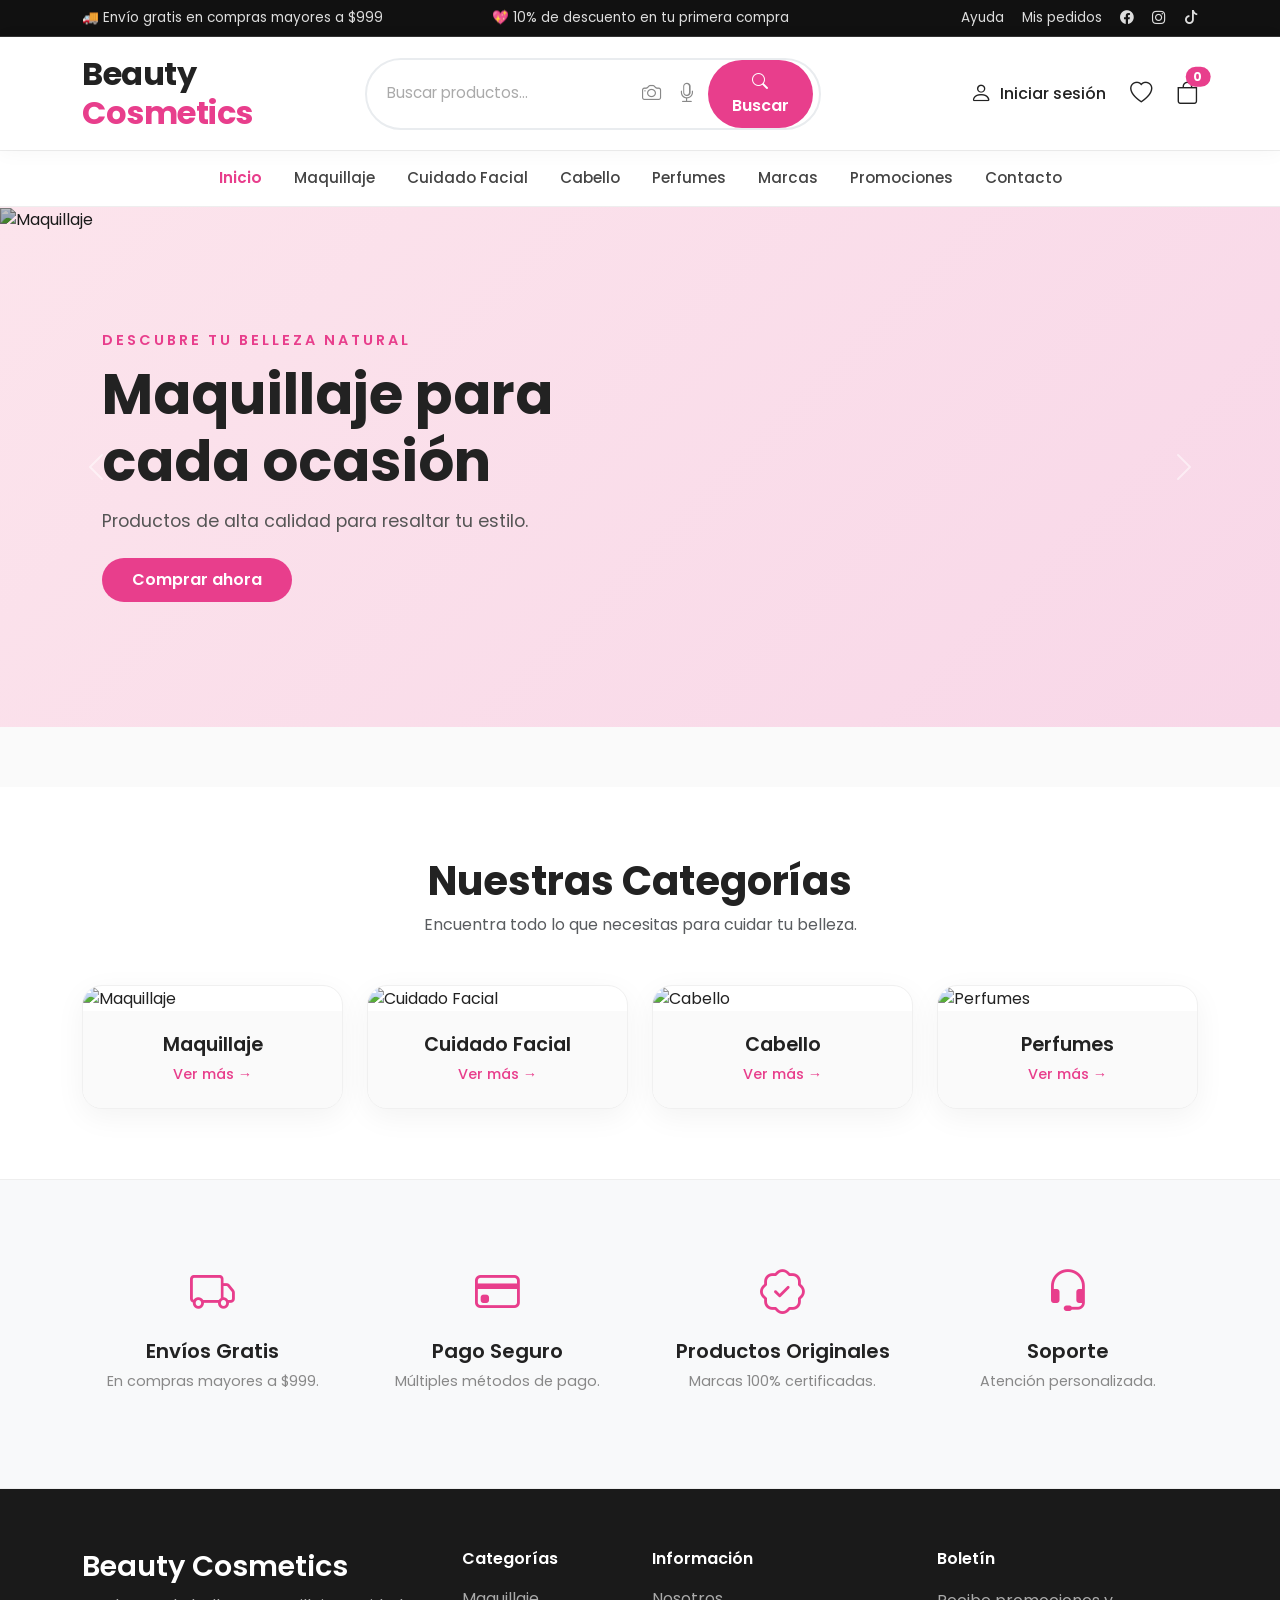
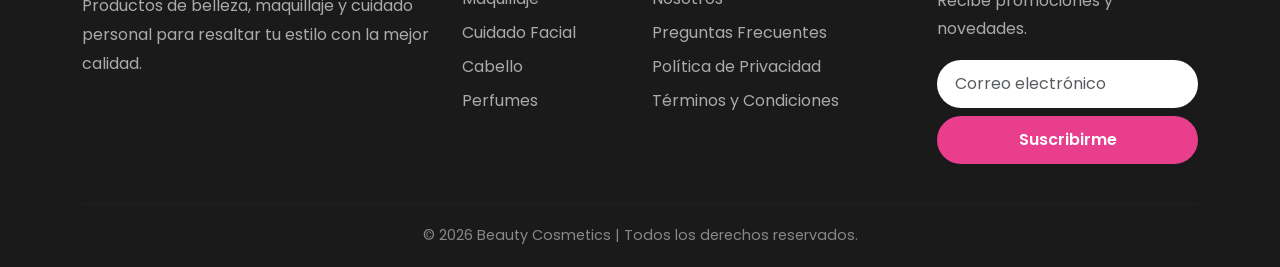
==== index.html @ 86595037 "Estructura inicial del proyecto de óptica" ====
<!DOCTYPE html>
<html lang="es">
<head>
    <meta charset="UTF-8" />
    <meta name="viewport" content="width=device-width, initial-scale=1.0" />
    <title>Beauty Cosmetics</title>

    <link href="https://cdn.jsdelivr.net/npm/bootstrap@5.3.5/dist/css/bootstrap.min.css" rel="stylesheet" />
    <link rel="stylesheet" href="https://cdn.jsdelivr.net/npm/bootstrap-icons@1.11.3/font/bootstrap-icons.min.css" />
    <link rel="preconnect" href="https://fonts.googleapis.com" />
    <link rel="preconnect" href="https://fonts.gstatic.com" crossorigin />
    <link href="https://fonts.googleapis.com/css2?family=Poppins:wght@300;400;500;600;700&display=swap" rel="stylesheet" />

    <script src="https://cdn.jsdelivr.net/npm/fuse.js@7.0.0"></script>

    <style>
        /* ==========================================
           ESTILOS ELEGANTES Y PROFESIONALES
           ========================================== */
        * { margin:0; padding:0; box-sizing:border-box; }
        body { font-family:'Poppins',sans-serif; background:#fafafa; color:#222; }
        a { text-decoration:none; }
        .text-pink { color:#e83e8c; }
        .bg-pink { background-color:#e83e8c !important; }
        .btn-pink { background-color:#e83e8c; color:#fff; border:none; border-radius:50px; padding:10px 30px; font-weight:600; transition:0.3s; }
        .btn-pink:hover { background-color:#c05c80; color:#fff; transform:translateY(-2px); box-shadow:0 8px 20px rgba(232,62,140,0.3); }
        .btn-outline-pink { color:#e83e8c; border:2px solid #e83e8c; background:transparent; border-radius:50px; padding:10px 30px; font-weight:600; transition:0.3s; }
        .btn-outline-pink:hover { background:#e83e8c; color:#fff; }

        .top-bar { background:#111; color:#ddd; font-size:0.85rem; padding:8px 0; border-bottom:1px solid #333; }
        .top-bar a { color:#ddd; transition:0.3s; }
        .top-bar a:hover { color:#e83e8c; }
        .top-links { display:flex; justify-content:flex-end; gap:18px; align-items:center; }

        header { background:#fff; padding:18px 0; box-shadow:0 2px 20px rgba(0,0,0,0.04); position:sticky; top:0; z-index:1030; }
        .logo { font-size:2rem; font-weight:700; letter-spacing:-0.5px; line-height:1.2; }
        .logo span { color:#e83e8c; }

        .search-box { display:flex; align-items:center; background:#fff; border:2px solid #e9ecef; border-radius:60px; padding:0 6px 0 20px; transition:border-color 0.3s, box-shadow 0.3s; position:relative; }
        .search-box:focus-within { border-color:#e83e8c; box-shadow:0 0 0 4px rgba(232,62,140,0.12); }
        .search-box input[type="text"] { border:none; background:transparent; outline:none; width:100%; padding:12px 10px 12px 0; font-size:0.95rem; color:#222; }
        .search-box input::placeholder { color:#aaa; }
        .search-box .btn-icon { background:transparent; border:none; color:#888; font-size:1.2rem; padding:0 8px; transition:0.3s; cursor:pointer; display:flex; align-items:center; justify-content:center; height:44px; width:44px; border-radius:50%; }
        .search-box .btn-icon:hover { color:#e83e8c; background:rgba(232,62,140,0.06); }
        .search-box .btn-icon:disabled { opacity:0.6; cursor:not-allowed; }
        .search-box .btn-search-submit { background:#e83e8c; color:#fff; border:none; border-radius:60px; padding:10px 24px; font-weight:600; transition:0.3s; margin-left:4px; }
        .search-box .btn-search-submit:hover { background:#c05c80; transform:scale(1.02); }

        #suggestions { position:absolute; top:calc(100% + 6px); left:0; right:0; background:#fff; border-radius:16px; box-shadow:0 12px 40px rgba(0,0,0,0.12); border:1px solid #f0f0f0; overflow:hidden; z-index:1099; display:none; max-height:380px; overflow-y:auto; }
        #suggestions .suggestion-item { padding:12px 20px; cursor:pointer; border-bottom:1px solid #f5f5f5; transition:0.2s; display:flex; justify-content:space-between; align-items:center; }
        #suggestions .suggestion-item:hover { background:#f8f9fa; }
        #suggestions .suggestion-item:last-child { border-bottom:none; }
        #suggestions .suggestion-name { font-weight:500; color:#222; }
        #suggestions .suggestion-category { font-size:0.75rem; color:#888; }
        #suggestions .suggestion-price { font-weight:600; color:#e83e8c; }
        #suggestions .no-results { padding:20px; text-align:center; color:#888; }

        .header-icons a { color:#222; transition:0.3s; font-weight:500; }
        .header-icons a:hover { color:#e83e8c; }
        .header-icons i { font-size:1.4rem; }

        .navbar { background:#fff; border-top:1px solid #eee; border-bottom:1px solid #eee; padding:0; }
        .navbar .nav-link { color:#444; font-weight:500; padding:16px 12px; transition:0.3s; font-size:0.95rem; }
        .navbar .nav-link:hover, .navbar .nav-link.active { color:#e83e8c; }
        .navbar .nav-link.active { font-weight:600; }

        .hero { margin-bottom:60px; }
        .carousel-item { height:520px; background:linear-gradient(135deg, #fce4ec 0%, #f8d7e8 100%); position:relative; }
        .carousel-item img { height:100%; width:100%; object-fit:cover; filter:brightness(0.75); }
        .carousel-caption { top:50%; transform:translateY(-50%); bottom:auto; text-align:left; left:8%; right:auto; max-width:600px; z-index:2; }
        .carousel-caption h5 { color:#e83e8c; letter-spacing:3px; text-transform:uppercase; font-size:0.9rem; font-weight:600; }
        .carousel-caption h1 { font-size:3.5rem; font-weight:700; color:#222; margin:12px 0; }
        .carousel-caption p { color:#555; font-size:1.1rem; margin-bottom:24px; }

        .categories { padding:70px 0; background:#fff; }
        .category-card { background:#fff; border-radius:20px; overflow:hidden; box-shadow:0 8px 30px rgba(0,0,0,0.05); transition:0.35s; cursor:pointer; border:1px solid #f0f0f0; }
        .category-card:hover { transform:translateY(-8px); box-shadow:0 16px 45px rgba(0,0,0,0.10); }
        .category-card img { height:200px; width:100%; object-fit:cover; transition:0.4s; }
        .category-card:hover img { transform:scale(1.04); }
        .category-info { padding:22px 16px; text-align:center; background:#fafafa; }
        .category-info h4 { font-size:1.2rem; font-weight:600; margin-bottom:6px; }
        .category-info a { color:#e83e8c; font-weight:500; font-size:0.9rem; }
        .category-info a:hover { color:#c05c80; }

        .benefits { padding:60px 0; background:#f8f9fa; border-top:1px solid #eee; border-bottom:1px solid #eee; }
        .benefit { padding:20px; transition:0.3s; border-radius:16px; }
        .benefit:hover { background:#fff; box-shadow:0 8px 25px rgba(0,0,0,0.05); }
        .benefit i { font-size:2.8rem; color:#e83e8c; }
        .benefit h5 { font-weight:600; margin-top:12px; }
        .benefit p { color:#888; font-size:0.9rem; }

        footer { background:#1a1a1a; color:#ccc; padding:60px 0 20px; }
        footer h3, footer h5 { color:#fff; font-weight:600; }
        footer h5 { font-size:1rem; margin-bottom:18px; }
        footer p { color:#aaa; line-height:1.8; }
        footer ul { list-style:none; padding:0; }
        footer ul li { margin-bottom:10px; }
        footer ul li a { color:#aaa; transition:0.3s; }
        footer ul li a:hover { color:#e83e8c; padding-left:6px; }
        footer input { border-radius:50px !important; padding:12px 18px !important; border:none !important; }
        footer .btn-pink { padding:12px; }
        footer hr { border-color:#333; margin:40px 0 20px; }

        .toast-container { z-index:9999; }

        .modal-product-img { width:100%; border-radius:16px; object-fit:cover; max-height:400px; }
        .modal-stars { color:#f5b342; font-size:1.2rem; }
        .modal-price { font-size:2rem; font-weight:700; color:#e83e8c; }
        .reseña-item { border-bottom:1px solid #f0f0f0; padding:12px 0; }
        .reseña-item:last-child { border-bottom:none; }
        .form-reseña textarea { border-radius:16px; resize:vertical; }
        .form-reseña .rating-input { display:flex; gap:5px; font-size:1.8rem; cursor:pointer; }
        .form-reseña .rating-input i { transition:0.2s; }
        .form-reseña .rating-input i:hover { transform:scale(1.2); }

        @media (max-width:991px) { .top-bar { display:none; } .carousel-item { height:380px; } .carousel-caption h1 { font-size:2.5rem; } }
        @media (max-width:576px) { .carousel-item { height:280px; } .carousel-caption h1 { font-size:1.8rem; } .carousel-caption p { display:none; } .header-icons span { display:none; } .logo { font-size:1.6rem; } }

        .hidden-animation { opacity:0; transform:translateY(40px); transition:0.8s ease; }
        .show-animation { opacity:1; transform:translateY(0); }
        ::-webkit-scrollbar { width:8px; }
        ::-webkit-scrollbar-track { background:#f1f1f1; }
        ::-webkit-scrollbar-thumb { background:#e83e8c; border-radius:20px; }
        ::-webkit-scrollbar-thumb:hover { background:#c05c80; }
    </style>
</head>
<body>

    <!-- ========================== TOP BAR ========================== -->
    <section class="top-bar">
        <div class="container">
            <div class="row align-items-center">
                <div class="col-lg-4 text-center text-lg-start">🚚 Envío gratis en compras mayores a $999</div>
                <div class="col-lg-4 text-center">💖 10% de descuento en tu primera compra</div>
                <div class="col-lg-4">
                    <div class="top-links">
                        <a href="#">Ayuda</a>
                        <a href="#">Mis pedidos</a>
                        <a href="#"><i class="bi bi-facebook"></i></a>
                        <a href="#"><i class="bi bi-instagram"></i></a>
                        <a href="#"><i class="bi bi-tiktok"></i></a>
                    </div>
                </div>
            </div>
        </div>
    </section>

    <!-- ========================== HEADER ========================== -->
    <header>
        <div class="container">
            <div class="row align-items-center g-3">
                <div class="col-lg-3">
                    <div class="logo">Beauty <span>Cosmetics</span></div>
                </div>
                <div class="col-lg-5">
                    <form id="searchForm">
                        <div class="search-box">
                            <input type="text" id="busqueda" placeholder="Buscar productos..." autocomplete="off" />
                            <button type="button" id="btnBuscarImagen" class="btn-icon" title="Tomar foto o subir imagen para buscar producto"><i class="bi bi-camera"></i></button>
                            <input type="file" id="inputImagen" accept="image/*" capture="environment" style="display:none;" />
                            <button type="button" id="btnDictarBusqueda" class="btn-icon" title="Buscar por voz"><i class="bi bi-mic"></i></button>
                            <button type="submit" class="btn-search-submit"><i class="bi bi-search"></i> Buscar</button>
                            <div id="suggestions"></div>
                        </div>
                    </form>
                </div>
                <div class="col-lg-4 text-lg-end">
                    <div class="header-icons d-flex justify-content-lg-end gap-4 align-items-center">
                        <a href="login.html" class="d-flex align-items-center gap-2"><i class="bi bi-person"></i><span>Iniciar sesión</span></a>
                        <a href="#"><i class="bi bi-heart"></i></a>
                        <a href="carrito.html" class="position-relative">
                            <i class="bi bi-bag"></i>
                            <span class="position-absolute top-0 start-100 translate-middle badge rounded-pill bg-pink" id="carritoCount">0</span>
                        </a>
                    </div>
                </div>
            </div>
        </div>
    </header>

    <!-- ========================== NAVBAR FUNCIONAL ========================== -->
    <nav class="navbar navbar-expand-lg">
        <div class="container">
            <button class="navbar-toggler" type="button" data-bs-toggle="collapse" data-bs-target="#menu">
                <i class="bi bi-list" style="font-size:1.8rem;"></i>
            </button>
            <div class="collapse navbar-collapse" id="menu">
                <ul class="navbar-nav mx-auto gap-3">
                    <li class="nav-item"><a class="nav-link active" href="index.html">Inicio</a></li>
                    <li class="nav-item"><a class="nav-link" href="catalogo.html?categoria=Maquillaje">Maquillaje</a></li>
                    <li class="nav-item"><a class="nav-link" href="catalogo.html?categoria=Cuidado Facial">Cuidado Facial</a></li>
                    <li class="nav-item"><a class="nav-link" href="catalogo.html?categoria=Cabello">Cabello</a></li>
                    <li class="nav-item"><a class="nav-link" href="catalogo.html?categoria=Perfumes">Perfumes</a></li>
                    <li class="nav-item"><a class="nav-link" href="#">Marcas</a></li>
                    <li class="nav-item"><a class="nav-link text-pink" href="#">Promociones</a></li>
                    <li class="nav-item"><a class="nav-link" href="#">Contacto</a></li>
                </ul>
            </div>
        </div>
    </nav>

    <!-- ========================== CARRUSEL ========================== -->
    <section class="hero">
        <div id="carouselBeauty" class="carousel slide carousel-fade" data-bs-ride="carousel">
            <div class="carousel-inner">
                <div class="carousel-item active">
                    <img src="https://images.unsplash.com/photo-1512496015851-a90fb38ba796?auto=format&fit=crop&w=1600&q=80" alt="Maquillaje" />
                    <div class="carousel-caption">
                        <h5>Descubre tu belleza natural</h5>
                        <h1>Maquillaje para cada ocasión</h1>
                        <p>Productos de alta calidad para resaltar tu estilo.</p>
                        <a href="catalogo.html?categoria=Maquillaje" class="btn btn-pink">Comprar ahora</a>
                    </div>
                </div>
                <div class="carousel-item">
                    <img src="https://images.unsplash.com/photo-1556228720-195a672e8a03?auto=format&fit=crop&w=1600&q=80" alt="Cuidado facial" />
                    <div class="carousel-caption">
                        <h5>Nueva colección</h5>
                        <h1>Cuidado de la piel avanzado</h1>
                        <p>Mantén tu piel saludable con nuestra línea premium.</p>
                        <a href="catalogo.html?categoria=Cuidado Facial" class="btn btn-pink">Ver productos</a>
                    </div>
                </div>
                <div class="carousel-item">
                    <img src="https://images.unsplash.com/photo-1594035910387-fea47794261f?auto=format&fit=crop&w=1600&q=80" alt="Perfumes" />
                    <div class="carousel-caption">
                        <h5>Fragancias exclusivas</h5>
                        <h1>Perfumes originales</h1>
                        <p>Encuentra el aroma perfecto para cualquier momento.</p>
                        <a href="catalogo.html?categoria=Perfumes" class="btn btn-pink">Explorar</a>
                    </div>
                </div>
            </div>
            <button class="carousel-control-prev" type="button" data-bs-target="#carouselBeauty" data-bs-slide="prev">
                <span class="carousel-control-prev-icon"></span>
            </button>
            <button class="carousel-control-next" type="button" data-bs-target="#carouselBeauty" data-bs-slide="next">
                <span class="carousel-control-next-icon"></span>
            </button>
        </div>
    </section>

    <!-- ========================== CATEGORÍAS ========================== -->
    <section class="categories">
        <div class="container">
            <div class="section-title text-center mb-5">
                <h2 class="fw-bold" style="font-size:2.5rem;">Nuestras Categorías</h2>
                <p class="text-muted">Encuentra todo lo que necesitas para cuidar tu belleza.</p>
            </div>
            <div class="row g-4">
                <div class="col-lg-3 col-md-6">
                    <div class="category-card">
                        <img src="https://images.unsplash.com/photo-1522337360788-8b13dee7a37e?auto=format&fit=crop&w=600&q=80" alt="Maquillaje" />
                        <div class="category-info">
                            <h4>Maquillaje</h4>
                            <a href="catalogo.html?categoria=Maquillaje">Ver más →</a>
                        </div>
                    </div>
                </div>
                <div class="col-lg-3 col-md-6">
                    <div class="category-card">
                        <img src="https://images.unsplash.com/photo-1570172619644-dfd03ed5d881?auto=format&fit=crop&w=600&q=80" alt="Cuidado Facial" />
                        <div class="category-info">
                            <h4>Cuidado Facial</h4>
                            <a href="catalogo.html?categoria=Cuidado Facial">Ver más →</a>
                        </div>
                    </div>
                </div>
                <div class="col-lg-3 col-md-6">
                    <div class="category-card">
                        <img src="https://images.unsplash.com/photo-1527799820374-dcf8d9d4a388?auto=format&fit=crop&w=600&q=80" alt="Cabello" />
                        <div class="category-info">
                            <h4>Cabello</h4>
                            <a href="catalogo.html?categoria=Cabello">Ver más →</a>
                        </div>
                    </div>
                </div>
                <div class="col-lg-3 col-md-6">
                    <div class="category-card">
                        <img src="https://images.unsplash.com/photo-1547887537-6158d64c35b3?auto=format&fit=crop&w=600&q=80" alt="Perfumes" />
                        <div class="category-info">
                            <h4>Perfumes</h4>
                            <a href="catalogo.html?categoria=Perfumes">Ver más →</a>
                        </div>
                    </div>
                </div>
            </div>
        </div>
    </section>

    <!-- ========================== BENEFICIOS ========================== -->
    <section class="benefits">
        <div class="container">
            <div class="row text-center g-4">
                <div class="col-lg-3 col-md-6">
                    <div class="benefit"><i class="bi bi-truck"></i><h5>Envíos Gratis</h5><p>En compras mayores a $999.</p></div>
                </div>
                <div class="col-lg-3 col-md-6">
                    <div class="benefit"><i class="bi bi-credit-card"></i><h5>Pago Seguro</h5><p>Múltiples métodos de pago.</p></div>
                </div>
                <div class="col-lg-3 col-md-6">
                    <div class="benefit"><i class="bi bi-patch-check"></i><h5>Productos Originales</h5><p>Marcas 100% certificadas.</p></div>
                </div>
                <div class="col-lg-3 col-md-6">
                    <div class="benefit"><i class="bi bi-headset"></i><h5>Soporte</h5><p>Atención personalizada.</p></div>
                </div>
            </div>
        </div>
    </section>

    <!-- ========================== FOOTER ========================== -->
    <footer>
        <div class="container">
            <div class="row g-4">
                <div class="col-lg-4">
                    <h3 style="font-size:1.8rem;">Beauty Cosmetics</h3>
                    <p>Productos de belleza, maquillaje y cuidado personal para resaltar tu estilo con la mejor calidad.</p>
                </div>
                <div class="col-lg-2">
                    <h5>Categorías</h5>
                    <ul>
                        <li><a href="catalogo.html?categoria=Maquillaje">Maquillaje</a></li>
                        <li><a href="catalogo.html?categoria=Cuidado Facial">Cuidado Facial</a></li>
                        <li><a href="catalogo.html?categoria=Cabello">Cabello</a></li>
                        <li><a href="catalogo.html?categoria=Perfumes">Perfumes</a></li>
                    </ul>
                </div>
                <div class="col-lg-3">
                    <h5>Información</h5>
                    <ul>
                        <li><a href="#">Nosotros</a></li>
                        <li><a href="#">Preguntas Frecuentes</a></li>
                        <li><a href="#">Política de Privacidad</a></li>
                        <li><a href="#">Términos y Condiciones</a></li>
                    </ul>
                </div>
                <div class="col-lg-3">
                    <h5>Boletín</h5>
                    <p>Recibe promociones y novedades.</p>
                    <form>
                        <input type="email" class="form-control" placeholder="Correo electrónico" />
                        <button class="btn btn-pink w-100 mt-2">Suscribirme</button>
                    </form>
                </div>
            </div>
            <hr />
            <div class="text-center" style="color:#888; font-size:0.9rem;">© 2026 Beauty Cosmetics | Todos los derechos reservados.</div>
        </div>
    </footer>

    <!-- MODAL DE PRODUCTO -->
    <div class="modal fade" id="productoModal" tabindex="-1" aria-hidden="true">
        <div class="modal-dialog modal-lg modal-dialog-centered">
            <div class="modal-content" style="border-radius:20px; overflow:hidden;">
                <div class="modal-header border-0">
                    <h5 class="modal-title" id="modalProductoTitulo">Producto</h5>
                    <button type="button" class="btn-close" data-bs-dismiss="modal"></button>
                </div>
                <div class="modal-body">
                    <div class="row g-4">
                        <div class="col-md-5">
                            <img id="modalProductoImagen" src="" alt="" class="modal-product-img" />
                        </div>
                        <div class="col-md-7">
                            <h4 id="modalProductoNombre" class="fw-bold"></h4>
                            <div class="modal-stars mb-2" id="modalProductoEstrellas"></div>
                            <p class="text-muted small mb-1">Categoría: <span id="modalProductoCategoria" class="text-pink"></span></p>
                            <div class="modal-price mb-3" id="modalProductoPrecio"></div>
                            <p id="modalProductoDescripcion" class="mb-4"></p>
                            <div class="d-flex gap-2 flex-wrap">
                                <button class="btn btn-pink" id="btnAgregarCarrito"><i class="bi bi-bag-plus"></i> Agregar al carrito</button>
                                <button class="btn btn-outline-pink" id="btnComprarAhora"><i class="bi bi-lightning"></i> Comprar ahora</button>
                            </div>
                        </div>
                    </div>
                    <hr class="my-4" />
                    <h5 class="fw-bold mb-3">Reseñas</h5>
                    <div id="modalReseñasContainer" class="mb-4"></div>
                    <form id="formReseña" class="form-reseña">
                        <h6 class="fw-semibold">Escribe tu reseña</h6>
                        <div class="mb-2">
                            <input type="text" id="reseñaUsuario" class="form-control" placeholder="Tu nombre (opcional)" style="border-radius:12px;" />
                        </div>
                        <div class="mb-2">
                            <label class="form-label small">Calificación</label>
                            <div class="rating-input" id="ratingInput">
                                <i class="bi bi-star" data-rating="1"></i>
                                <i class="bi bi-star" data-rating="2"></i>
                                <i class="bi bi-star" data-rating="3"></i>
                                <i class="bi bi-star" data-rating="4"></i>
                                <i class="bi bi-star" data-rating="5"></i>
                            </div>
                            <input type="hidden" id="reseñaEstrellas" value="0" />
                        </div>
                        <div class="mb-3">
                            <textarea id="reseñaComentario" class="form-control" rows="3" placeholder="Escribe tu comentario..." required></textarea>
                        </div>
                        <button type="submit" class="btn btn-pink btn-sm">Enviar reseña</button>
                    </form>
                </div>
            </div>
        </div>
    </div>

    <!-- Toast de confirmación -->
    <div class="toast-container position-fixed bottom-0 end-0 p-3">
        <div id="toastCarrito" class="toast align-items-center text-white bg-pink border-0" role="alert" aria-live="assertive" aria-atomic="true">
            <div class="d-flex">
                <div class="toast-body"><i class="bi bi-check-circle-fill me-2"></i> Producto agregado al carrito</div>
                <button type="button" class="btn-close btn-close-white me-2 m-auto" data-bs-dismiss="toast"></button>
            </div>
        </div>
    </div>

    <script src="https://cdn.jsdelivr.net/npm/bootstrap@5.3.5/dist/js/bootstrap.bundle.min.js"></script>
    <script src="js/main.js"></script>
</body>
</html>
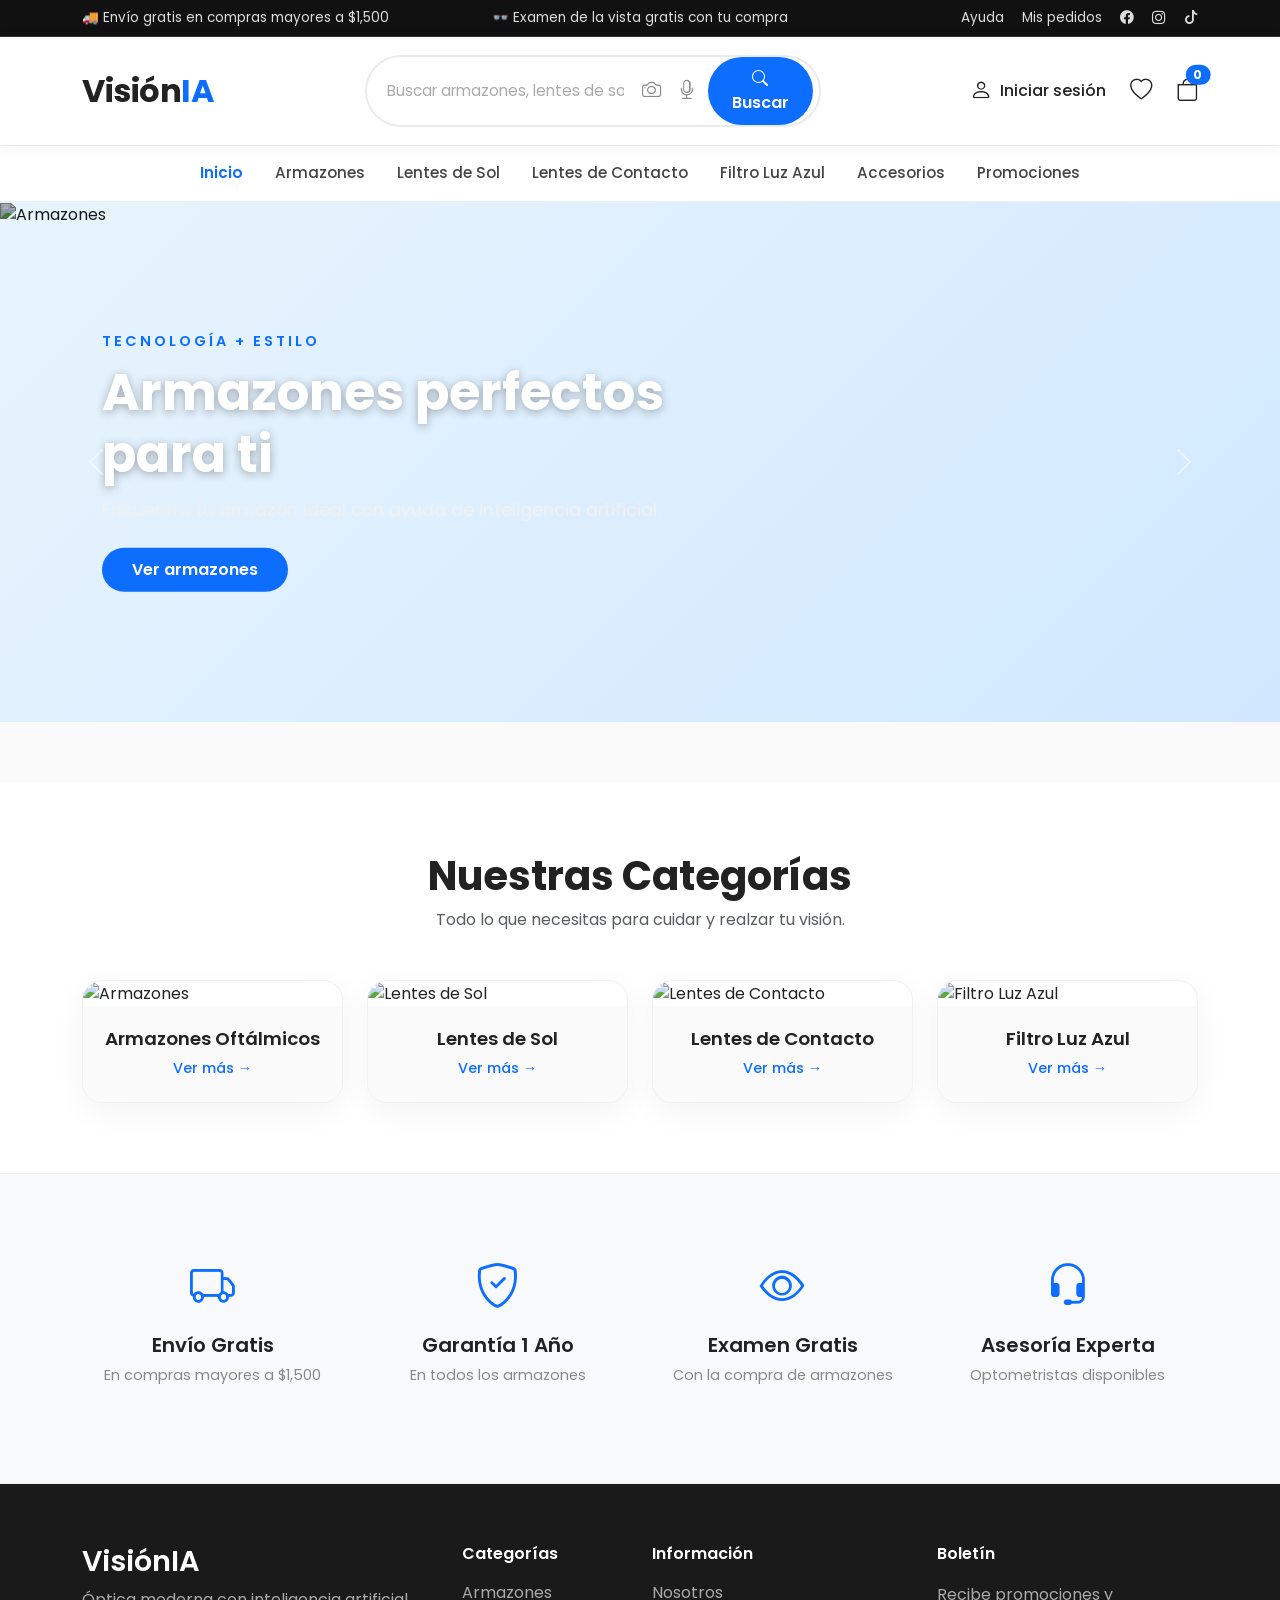
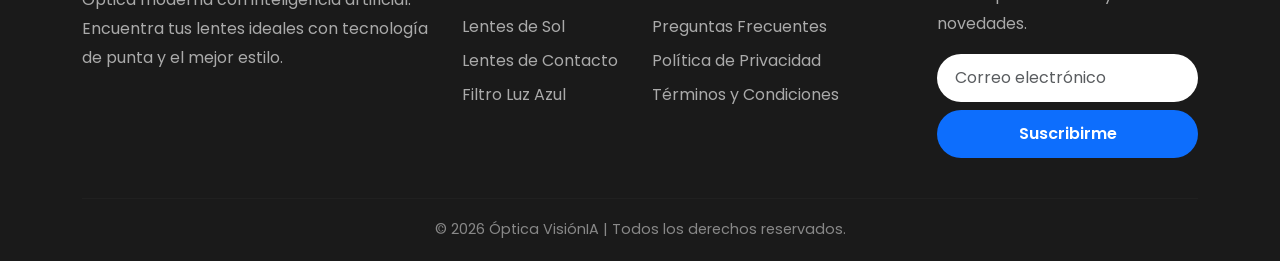
==== commit 06f8452c: "Actualizacion completa a optica con IA y buscador por voz" ====
--- a/index.html
+++ b/index.html
@@ -3,89 +3,84 @@
 <head>
     <meta charset="UTF-8" />
     <meta name="viewport" content="width=device-width, initial-scale=1.0" />
-    <title>Beauty Cosmetics</title>
+    <title>Óptica VisiónIA | Lentes y Armazones con IA</title>
 
     <link href="https://cdn.jsdelivr.net/npm/bootstrap@5.3.5/dist/css/bootstrap.min.css" rel="stylesheet" />
     <link rel="stylesheet" href="https://cdn.jsdelivr.net/npm/bootstrap-icons@1.11.3/font/bootstrap-icons.min.css" />
     <link rel="preconnect" href="https://fonts.googleapis.com" />
     <link rel="preconnect" href="https://fonts.gstatic.com" crossorigin />
     <link href="https://fonts.googleapis.com/css2?family=Poppins:wght@300;400;500;600;700&display=swap" rel="stylesheet" />
-
     <script src="https://cdn.jsdelivr.net/npm/fuse.js@7.0.0"></script>
 
     <style>
-        /* ==========================================
-           ESTILOS ELEGANTES Y PROFESIONALES
-           ========================================== */
         * { margin:0; padding:0; box-sizing:border-box; }
         body { font-family:'Poppins',sans-serif; background:#fafafa; color:#222; }
         a { text-decoration:none; }
-        .text-pink { color:#e83e8c; }
-        .bg-pink { background-color:#e83e8c !important; }
-        .btn-pink { background-color:#e83e8c; color:#fff; border:none; border-radius:50px; padding:10px 30px; font-weight:600; transition:0.3s; }
-        .btn-pink:hover { background-color:#c05c80; color:#fff; transform:translateY(-2px); box-shadow:0 8px 20px rgba(232,62,140,0.3); }
-        .btn-outline-pink { color:#e83e8c; border:2px solid #e83e8c; background:transparent; border-radius:50px; padding:10px 30px; font-weight:600; transition:0.3s; }
-        .btn-outline-pink:hover { background:#e83e8c; color:#fff; }
+        .text-primary-custom { color:#0d6efd; }
+        .bg-primary-custom { background-color:#0d6efd !important; }
+        .btn-primary-custom { background-color:#0d6efd; color:#fff; border:none; border-radius:50px; padding:10px 30px; font-weight:600; transition:0.3s; }
+        .btn-primary-custom:hover { background-color:#0a58ca; color:#fff; transform:translateY(-2px); box-shadow:0 8px 20px rgba(13,110,253,0.3); }
+        .btn-outline-primary-custom { color:#0d6efd; border:2px solid #0d6efd; background:transparent; border-radius:50px; padding:10px 30px; font-weight:600; transition:0.3s; }
+        .btn-outline-primary-custom:hover { background:#0d6efd; color:#fff; }
 
         .top-bar { background:#111; color:#ddd; font-size:0.85rem; padding:8px 0; border-bottom:1px solid #333; }
         .top-bar a { color:#ddd; transition:0.3s; }
-        .top-bar a:hover { color:#e83e8c; }
+        .top-bar a:hover { color:#0d6efd; }
         .top-links { display:flex; justify-content:flex-end; gap:18px; align-items:center; }
 
         header { background:#fff; padding:18px 0; box-shadow:0 2px 20px rgba(0,0,0,0.04); position:sticky; top:0; z-index:1030; }
-        .logo { font-size:2rem; font-weight:700; letter-spacing:-0.5px; line-height:1.2; }
-        .logo span { color:#e83e8c; }
+        .logo { font-size:2rem; font-weight:700; letter-spacing:-0.5px; line-height:1.2; color:#222; }
+        .logo span { color:#0d6efd; }
 
         .search-box { display:flex; align-items:center; background:#fff; border:2px solid #e9ecef; border-radius:60px; padding:0 6px 0 20px; transition:border-color 0.3s, box-shadow 0.3s; position:relative; }
-        .search-box:focus-within { border-color:#e83e8c; box-shadow:0 0 0 4px rgba(232,62,140,0.12); }
+        .search-box:focus-within { border-color:#0d6efd; box-shadow:0 0 0 4px rgba(13,110,253,0.12); }
         .search-box input[type="text"] { border:none; background:transparent; outline:none; width:100%; padding:12px 10px 12px 0; font-size:0.95rem; color:#222; }
         .search-box input::placeholder { color:#aaa; }
         .search-box .btn-icon { background:transparent; border:none; color:#888; font-size:1.2rem; padding:0 8px; transition:0.3s; cursor:pointer; display:flex; align-items:center; justify-content:center; height:44px; width:44px; border-radius:50%; }
-        .search-box .btn-icon:hover { color:#e83e8c; background:rgba(232,62,140,0.06); }
+        .search-box .btn-icon:hover { color:#0d6efd; background:rgba(13,110,253,0.06); }
         .search-box .btn-icon:disabled { opacity:0.6; cursor:not-allowed; }
-        .search-box .btn-search-submit { background:#e83e8c; color:#fff; border:none; border-radius:60px; padding:10px 24px; font-weight:600; transition:0.3s; margin-left:4px; }
-        .search-box .btn-search-submit:hover { background:#c05c80; transform:scale(1.02); }
+        .search-box .btn-search-submit { background:#0d6efd; color:#fff; border:none; border-radius:60px; padding:10px 24px; font-weight:600; transition:0.3s; margin-left:4px; }
+        .search-box .btn-search-submit:hover { background:#0a58ca; transform:scale(1.02); }
 
         #suggestions { position:absolute; top:calc(100% + 6px); left:0; right:0; background:#fff; border-radius:16px; box-shadow:0 12px 40px rgba(0,0,0,0.12); border:1px solid #f0f0f0; overflow:hidden; z-index:1099; display:none; max-height:380px; overflow-y:auto; }
         #suggestions .suggestion-item { padding:12px 20px; cursor:pointer; border-bottom:1px solid #f5f5f5; transition:0.2s; display:flex; justify-content:space-between; align-items:center; }
-        #suggestions .suggestion-item:hover { background:#f8f9fa; }
+        #suggestions .suggestion-item:hover { background:#f0f7ff; }
         #suggestions .suggestion-item:last-child { border-bottom:none; }
         #suggestions .suggestion-name { font-weight:500; color:#222; }
         #suggestions .suggestion-category { font-size:0.75rem; color:#888; }
-        #suggestions .suggestion-price { font-weight:600; color:#e83e8c; }
-        #suggestions .no-results { padding:20px; text-align:center; color:#888; }
+        #suggestions .suggestion-price { font-weight:600; color:#0d6efd; }
 
         .header-icons a { color:#222; transition:0.3s; font-weight:500; }
-        .header-icons a:hover { color:#e83e8c; }
+        .header-icons a:hover { color:#0d6efd; }
         .header-icons i { font-size:1.4rem; }
 
         .navbar { background:#fff; border-top:1px solid #eee; border-bottom:1px solid #eee; padding:0; }
         .navbar .nav-link { color:#444; font-weight:500; padding:16px 12px; transition:0.3s; font-size:0.95rem; }
-        .navbar .nav-link:hover, .navbar .nav-link.active { color:#e83e8c; }
+        .navbar .nav-link:hover, .navbar .nav-link.active { color:#0d6efd; }
         .navbar .nav-link.active { font-weight:600; }
 
         .hero { margin-bottom:60px; }
-        .carousel-item { height:520px; background:linear-gradient(135deg, #fce4ec 0%, #f8d7e8 100%); position:relative; }
-        .carousel-item img { height:100%; width:100%; object-fit:cover; filter:brightness(0.75); }
+        .carousel-item { height:520px; background:linear-gradient(135deg, #e8f4fd 0%, #d0e8ff 100%); position:relative; }
+        .carousel-item img { height:100%; width:100%; object-fit:cover; filter:brightness(0.7); }
         .carousel-caption { top:50%; transform:translateY(-50%); bottom:auto; text-align:left; left:8%; right:auto; max-width:600px; z-index:2; }
-        .carousel-caption h5 { color:#e83e8c; letter-spacing:3px; text-transform:uppercase; font-size:0.9rem; font-weight:600; }
-        .carousel-caption h1 { font-size:3.5rem; font-weight:700; color:#222; margin:12px 0; }
-        .carousel-caption p { color:#555; font-size:1.1rem; margin-bottom:24px; }
+        .carousel-caption h5 { color:#0d6efd; letter-spacing:3px; text-transform:uppercase; font-size:0.9rem; font-weight:600; }
+        .carousel-caption h1 { font-size:3.2rem; font-weight:700; color:#fff; margin:12px 0; text-shadow:0 2px 10px rgba(0,0,0,0.3); }
+        .carousel-caption p { color:#f0f0f0; font-size:1.1rem; margin-bottom:24px; }
 
         .categories { padding:70px 0; background:#fff; }
         .category-card { background:#fff; border-radius:20px; overflow:hidden; box-shadow:0 8px 30px rgba(0,0,0,0.05); transition:0.35s; cursor:pointer; border:1px solid #f0f0f0; }
-        .category-card:hover { transform:translateY(-8px); box-shadow:0 16px 45px rgba(0,0,0,0.10); }
+        .category-card:hover { transform:translateY(-8px); box-shadow:0 16px 45px rgba(13,110,253,0.15); }
         .category-card img { height:200px; width:100%; object-fit:cover; transition:0.4s; }
         .category-card:hover img { transform:scale(1.04); }
         .category-info { padding:22px 16px; text-align:center; background:#fafafa; }
-        .category-info h4 { font-size:1.2rem; font-weight:600; margin-bottom:6px; }
-        .category-info a { color:#e83e8c; font-weight:500; font-size:0.9rem; }
-        .category-info a:hover { color:#c05c80; }
+        .category-info h4 { font-size:1.15rem; font-weight:600; margin-bottom:6px; }
+        .category-info a { color:#0d6efd; font-weight:500; font-size:0.9rem; }
+        .category-info a:hover { color:#0a58ca; }
 
         .benefits { padding:60px 0; background:#f8f9fa; border-top:1px solid #eee; border-bottom:1px solid #eee; }
         .benefit { padding:20px; transition:0.3s; border-radius:16px; }
         .benefit:hover { background:#fff; box-shadow:0 8px 25px rgba(0,0,0,0.05); }
-        .benefit i { font-size:2.8rem; color:#e83e8c; }
+        .benefit i { font-size:2.8rem; color:#0d6efd; }
         .benefit h5 { font-weight:600; margin-top:12px; }
         .benefit p { color:#888; font-size:0.9rem; }
 
@@ -96,16 +91,15 @@
         footer ul { list-style:none; padding:0; }
         footer ul li { margin-bottom:10px; }
         footer ul li a { color:#aaa; transition:0.3s; }
-        footer ul li a:hover { color:#e83e8c; padding-left:6px; }
+        footer ul li a:hover { color:#0d6efd; padding-left:6px; }
         footer input { border-radius:50px !important; padding:12px 18px !important; border:none !important; }
-        footer .btn-pink { padding:12px; }
+        footer .btn-primary-custom { padding:12px; }
         footer hr { border-color:#333; margin:40px 0 20px; }
 
         .toast-container { z-index:9999; }
-
         .modal-product-img { width:100%; border-radius:16px; object-fit:cover; max-height:400px; }
         .modal-stars { color:#f5b342; font-size:1.2rem; }
-        .modal-price { font-size:2rem; font-weight:700; color:#e83e8c; }
+        .modal-price { font-size:2rem; font-weight:700; color:#0d6efd; }
         .reseña-item { border-bottom:1px solid #f0f0f0; padding:12px 0; }
         .reseña-item:last-child { border-bottom:none; }
         .form-reseña textarea { border-radius:16px; resize:vertical; }
@@ -113,25 +107,25 @@
         .form-reseña .rating-input i { transition:0.2s; }
         .form-reseña .rating-input i:hover { transform:scale(1.2); }
 
-        @media (max-width:991px) { .top-bar { display:none; } .carousel-item { height:380px; } .carousel-caption h1 { font-size:2.5rem; } }
-        @media (max-width:576px) { .carousel-item { height:280px; } .carousel-caption h1 { font-size:1.8rem; } .carousel-caption p { display:none; } .header-icons span { display:none; } .logo { font-size:1.6rem; } }
+        @media (max-width:991px) { .top-bar { display:none; } .carousel-item { height:380px; } .carousel-caption h1 { font-size:2.3rem; } }
+        @media (max-width:576px) { .carousel-item { height:280px; } .carousel-caption h1 { font-size:1.7rem; } .carousel-caption p { display:none; } .header-icons span { display:none; } .logo { font-size:1.6rem; } }
 
         .hidden-animation { opacity:0; transform:translateY(40px); transition:0.8s ease; }
         .show-animation { opacity:1; transform:translateY(0); }
         ::-webkit-scrollbar { width:8px; }
         ::-webkit-scrollbar-track { background:#f1f1f1; }
-        ::-webkit-scrollbar-thumb { background:#e83e8c; border-radius:20px; }
-        ::-webkit-scrollbar-thumb:hover { background:#c05c80; }
+        ::-webkit-scrollbar-thumb { background:#0d6efd; border-radius:20px; }
+        ::-webkit-scrollbar-thumb:hover { background:#0a58ca; }
     </style>
 </head>
 <body>
 
-    <!-- ========================== TOP BAR ========================== -->
+    <!-- TOP BAR -->
     <section class="top-bar">
         <div class="container">
             <div class="row align-items-center">
-                <div class="col-lg-4 text-center text-lg-start">🚚 Envío gratis en compras mayores a $999</div>
-                <div class="col-lg-4 text-center">💖 10% de descuento en tu primera compra</div>
+                <div class="col-lg-4 text-center text-lg-start">🚚 Envío gratis en compras mayores a $1,500</div>
+                <div class="col-lg-4 text-center">👓 Examen de la vista gratis con tu compra</div>
                 <div class="col-lg-4">
                     <div class="top-links">
                         <a href="#">Ayuda</a>
@@ -145,18 +139,18 @@
         </div>
     </section>
 
-    <!-- ========================== HEADER ========================== -->
+    <!-- HEADER -->
     <header>
         <div class="container">
             <div class="row align-items-center g-3">
                 <div class="col-lg-3">
-                    <div class="logo">Beauty <span>Cosmetics</span></div>
+                    <a href="index.html" class="logo">Visión<span>IA</span></a>
                 </div>
                 <div class="col-lg-5">
                     <form id="searchForm">
                         <div class="search-box">
-                            <input type="text" id="busqueda" placeholder="Buscar productos..." autocomplete="off" />
-                            <button type="button" id="btnBuscarImagen" class="btn-icon" title="Tomar foto o subir imagen para buscar producto"><i class="bi bi-camera"></i></button>
+                            <input type="text" id="busqueda" placeholder="Buscar armazones, lentes de sol, filtro luz azul..." autocomplete="off" />
+                            <button type="button" id="btnBuscarImagen" class="btn-icon" title="Buscar por foto"><i class="bi bi-camera"></i></button>
                             <input type="file" id="inputImagen" accept="image/*" capture="environment" style="display:none;" />
                             <button type="button" id="btnDictarBusqueda" class="btn-icon" title="Buscar por voz"><i class="bi bi-mic"></i></button>
                             <button type="submit" class="btn-search-submit"><i class="bi bi-search"></i> Buscar</button>
@@ -170,7 +164,7 @@
                         <a href="#"><i class="bi bi-heart"></i></a>
                         <a href="carrito.html" class="position-relative">
                             <i class="bi bi-bag"></i>
-                            <span class="position-absolute top-0 start-100 translate-middle badge rounded-pill bg-pink" id="carritoCount">0</span>
+                            <span class="position-absolute top-0 start-100 translate-middle badge rounded-pill bg-primary-custom" id="carritoCount">0</span>
                         </a>
                     </div>
                 </div>
@@ -178,7 +172,7 @@
         </div>
     </header>
 
-    <!-- ========================== NAVBAR FUNCIONAL ========================== -->
+    <!-- NAVBAR -->
     <nav class="navbar navbar-expand-lg">
         <div class="container">
             <button class="navbar-toggler" type="button" data-bs-toggle="collapse" data-bs-target="#menu">
@@ -187,100 +181,99 @@
             <div class="collapse navbar-collapse" id="menu">
                 <ul class="navbar-nav mx-auto gap-3">
                     <li class="nav-item"><a class="nav-link active" href="index.html">Inicio</a></li>
-                    <li class="nav-item"><a class="nav-link" href="catalogo.html?categoria=Maquillaje">Maquillaje</a></li>
-                    <li class="nav-item"><a class="nav-link" href="catalogo.html?categoria=Cuidado Facial">Cuidado Facial</a></li>
-                    <li class="nav-item"><a class="nav-link" href="catalogo.html?categoria=Cabello">Cabello</a></li>
-                    <li class="nav-item"><a class="nav-link" href="catalogo.html?categoria=Perfumes">Perfumes</a></li>
-                    <li class="nav-item"><a class="nav-link" href="#">Marcas</a></li>
-                    <li class="nav-item"><a class="nav-link text-pink" href="#">Promociones</a></li>
-                    <li class="nav-item"><a class="nav-link" href="#">Contacto</a></li>
+                    <li class="nav-item"><a class="nav-link" href="catalogo.html?categoria=Armazones Oftálmicos">Armazones</a></li>
+                    <li class="nav-item"><a class="nav-link" href="catalogo.html?categoria=Lentes de Sol">Lentes de Sol</a></li>
+                    <li class="nav-item"><a class="nav-link" href="catalogo.html?categoria=Lentes de Contacto">Lentes de Contacto</a></li>
+                    <li class="nav-item"><a class="nav-link" href="catalogo.html?categoria=Filtro Luz Azul">Filtro Luz Azul</a></li>
+                    <li class="nav-item"><a class="nav-link" href="catalogo.html?categoria=Accesorios">Accesorios</a></li>
+                    <li class="nav-item"><a class="nav-link text-primary-custom" href="#">Promociones</a></li>
                 </ul>
             </div>
         </div>
     </nav>
 
-    <!-- ========================== CARRUSEL ========================== -->
+    <!-- CARRUSEL -->
     <section class="hero">
-        <div id="carouselBeauty" class="carousel slide carousel-fade" data-bs-ride="carousel">
+        <div id="carouselVision" class="carousel slide carousel-fade" data-bs-ride="carousel">
             <div class="carousel-inner">
                 <div class="carousel-item active">
-                    <img src="https://images.unsplash.com/photo-1512496015851-a90fb38ba796?auto=format&fit=crop&w=1600&q=80" alt="Maquillaje" />
+                    <img src="https://images.unsplash.com/photo-1574258495973-f010dfbb5041?auto=format&fit=crop&w=1600&q=80" alt="Armazones" />
                     <div class="carousel-caption">
-                        <h5>Descubre tu belleza natural</h5>
-                        <h1>Maquillaje para cada ocasión</h1>
-                        <p>Productos de alta calidad para resaltar tu estilo.</p>
-                        <a href="catalogo.html?categoria=Maquillaje" class="btn btn-pink">Comprar ahora</a>
+                        <h5>Tecnología + Estilo</h5>
+                        <h1>Armazones perfectos para ti</h1>
+                        <p>Encuentra tu armazón ideal con ayuda de inteligencia artificial.</p>
+                        <a href="catalogo.html?categoria=Armazones Oftálmicos" class="btn btn-primary-custom">Ver armazones</a>
                     </div>
                 </div>
                 <div class="carousel-item">
-                    <img src="https://images.unsplash.com/photo-1556228720-195a672e8a03?auto=format&fit=crop&w=1600&q=80" alt="Cuidado facial" />
+                    <img src="https://images.unsplash.com/photo-1511499767150-a48a237f0083?auto=format&fit=crop&w=1600&q=80" alt="Lentes de sol" />
                     <div class="carousel-caption">
-                        <h5>Nueva colección</h5>
-                        <h1>Cuidado de la piel avanzado</h1>
-                        <p>Mantén tu piel saludable con nuestra línea premium.</p>
-                        <a href="catalogo.html?categoria=Cuidado Facial" class="btn btn-pink">Ver productos</a>
+                        <h5>Protección total</h5>
+                        <h1>Lentes de sol polarizados</h1>
+                        <p>UV400 y polarizado para proteger tus ojos con estilo.</p>
+                        <a href="catalogo.html?categoria=Lentes de Sol" class="btn btn-primary-custom">Ver colección</a>
                     </div>
                 </div>
                 <div class="carousel-item">
-                    <img src="https://images.unsplash.com/photo-1594035910387-fea47794261f?auto=format&fit=crop&w=1600&q=80" alt="Perfumes" />
+                    <img src="https://images.unsplash.com/photo-1508296695146-257a814070b4?auto=format&fit=crop&w=1600&q=80" alt="Filtro luz azul" />
                     <div class="carousel-caption">
-                        <h5>Fragancias exclusivas</h5>
-                        <h1>Perfumes originales</h1>
-                        <p>Encuentra el aroma perfecto para cualquier momento.</p>
-                        <a href="catalogo.html?categoria=Perfumes" class="btn btn-pink">Explorar</a>
-                    </div>
-                </div>
-            </div>
-            <button class="carousel-control-prev" type="button" data-bs-target="#carouselBeauty" data-bs-slide="prev">
+                        <h5>Salud visual digital</h5>
+                        <h1>Filtro de luz azul</h1>
+                        <p>Reduce la fatiga visual de pantallas y mejora tu descanso.</p>
+                        <a href="catalogo.html?categoria=Filtro Luz Azul" class="btn btn-primary-custom">Proteger mis ojos</a>
+                    </div>
+                </div>
+            </div>
+            <button class="carousel-control-prev" type="button" data-bs-target="#carouselVision" data-bs-slide="prev">
                 <span class="carousel-control-prev-icon"></span>
             </button>
-            <button class="carousel-control-next" type="button" data-bs-target="#carouselBeauty" data-bs-slide="next">
+            <button class="carousel-control-next" type="button" data-bs-target="#carouselVision" data-bs-slide="next">
                 <span class="carousel-control-next-icon"></span>
             </button>
         </div>
     </section>
 
-    <!-- ========================== CATEGORÍAS ========================== -->
+    <!-- CATEGORÍAS -->
     <section class="categories">
         <div class="container">
             <div class="section-title text-center mb-5">
                 <h2 class="fw-bold" style="font-size:2.5rem;">Nuestras Categorías</h2>
-                <p class="text-muted">Encuentra todo lo que necesitas para cuidar tu belleza.</p>
+                <p class="text-muted">Todo lo que necesitas para cuidar y realzar tu visión.</p>
             </div>
             <div class="row g-4">
                 <div class="col-lg-3 col-md-6">
                     <div class="category-card">
-                        <img src="https://images.unsplash.com/photo-1522337360788-8b13dee7a37e?auto=format&fit=crop&w=600&q=80" alt="Maquillaje" />
+                        <img src="https://images.unsplash.com/photo-1574258495973-f010dfbb5041?auto=format&fit=crop&w=600&q=80" alt="Armazones" />
                         <div class="category-info">
-                            <h4>Maquillaje</h4>
-                            <a href="catalogo.html?categoria=Maquillaje">Ver más →</a>
+                            <h4>Armazones Oftálmicos</h4>
+                            <a href="catalogo.html?categoria=Armazones Oftálmicos">Ver más →</a>
                         </div>
                     </div>
                 </div>
                 <div class="col-lg-3 col-md-6">
                     <div class="category-card">
-                        <img src="https://images.unsplash.com/photo-1570172619644-dfd03ed5d881?auto=format&fit=crop&w=600&q=80" alt="Cuidado Facial" />
+                        <img src="https://images.unsplash.com/photo-1511499767150-a48a237f0083?auto=format&fit=crop&w=600&q=80" alt="Lentes de Sol" />
                         <div class="category-info">
-                            <h4>Cuidado Facial</h4>
-                            <a href="catalogo.html?categoria=Cuidado Facial">Ver más →</a>
+                            <h4>Lentes de Sol</h4>
+                            <a href="catalogo.html?categoria=Lentes de Sol">Ver más →</a>
                         </div>
                     </div>
                 </div>
                 <div class="col-lg-3 col-md-6">
                     <div class="category-card">
-                        <img src="https://images.unsplash.com/photo-1527799820374-dcf8d9d4a388?auto=format&fit=crop&w=600&q=80" alt="Cabello" />
+                        <img src="https://images.unsplash.com/photo-1584308666744-24d5c474f2ae?auto=format&fit=crop&w=600&q=80" alt="Lentes de Contacto" />
                         <div class="category-info">
-                            <h4>Cabello</h4>
-                            <a href="catalogo.html?categoria=Cabello">Ver más →</a>
+                            <h4>Lentes de Contacto</h4>
+                            <a href="catalogo.html?categoria=Lentes de Contacto">Ver más →</a>
                         </div>
                     </div>
                 </div>
                 <div class="col-lg-3 col-md-6">
                     <div class="category-card">
-                        <img src="https://images.unsplash.com/photo-1547887537-6158d64c35b3?auto=format&fit=crop&w=600&q=80" alt="Perfumes" />
+                        <img src="https://images.unsplash.com/photo-1508296695146-257a814070b4?auto=format&fit=crop&w=600&q=80" alt="Filtro Luz Azul" />
                         <div class="category-info">
-                            <h4>Perfumes</h4>
-                            <a href="catalogo.html?categoria=Perfumes">Ver más →</a>
+                            <h4>Filtro Luz Azul</h4>
+                            <a href="catalogo.html?categoria=Filtro Luz Azul">Ver más →</a>
                         </div>
                     </div>
                 </div>
@@ -288,41 +281,41 @@
         </div>
     </section>
 
-    <!-- ========================== BENEFICIOS ========================== -->
+    <!-- BENEFICIOS -->
     <section class="benefits">
         <div class="container">
             <div class="row text-center g-4">
                 <div class="col-lg-3 col-md-6">
-                    <div class="benefit"><i class="bi bi-truck"></i><h5>Envíos Gratis</h5><p>En compras mayores a $999.</p></div>
-                </div>
-                <div class="col-lg-3 col-md-6">
-                    <div class="benefit"><i class="bi bi-credit-card"></i><h5>Pago Seguro</h5><p>Múltiples métodos de pago.</p></div>
-                </div>
-                <div class="col-lg-3 col-md-6">
-                    <div class="benefit"><i class="bi bi-patch-check"></i><h5>Productos Originales</h5><p>Marcas 100% certificadas.</p></div>
-                </div>
-                <div class="col-lg-3 col-md-6">
-                    <div class="benefit"><i class="bi bi-headset"></i><h5>Soporte</h5><p>Atención personalizada.</p></div>
+                    <div class="benefit"><i class="bi bi-truck"></i><h5>Envío Gratis</h5><p>En compras mayores a $1,500</p></div>
+                </div>
+                <div class="col-lg-3 col-md-6">
+                    <div class="benefit"><i class="bi bi-shield-check"></i><h5>Garantía 1 Año</h5><p>En todos los armazones</p></div>
+                </div>
+                <div class="col-lg-3 col-md-6">
+                    <div class="benefit"><i class="bi bi-eye"></i><h5>Examen Gratis</h5><p>Con la compra de armazones</p></div>
+                </div>
+                <div class="col-lg-3 col-md-6">
+                    <div class="benefit"><i class="bi bi-headset"></i><h5>Asesoría Experta</h5><p>Optometristas disponibles</p></div>
                 </div>
             </div>
         </div>
     </section>
 
-    <!-- ========================== FOOTER ========================== -->
+    <!-- FOOTER -->
     <footer>
         <div class="container">
             <div class="row g-4">
                 <div class="col-lg-4">
-                    <h3 style="font-size:1.8rem;">Beauty Cosmetics</h3>
-                    <p>Productos de belleza, maquillaje y cuidado personal para resaltar tu estilo con la mejor calidad.</p>
+                    <h3 style="font-size:1.8rem;">VisiónIA</h3>
+                    <p>Óptica moderna con inteligencia artificial. Encuentra tus lentes ideales con tecnología de punta y el mejor estilo.</p>
                 </div>
                 <div class="col-lg-2">
                     <h5>Categorías</h5>
                     <ul>
-                        <li><a href="catalogo.html?categoria=Maquillaje">Maquillaje</a></li>
-                        <li><a href="catalogo.html?categoria=Cuidado Facial">Cuidado Facial</a></li>
-                        <li><a href="catalogo.html?categoria=Cabello">Cabello</a></li>
-                        <li><a href="catalogo.html?categoria=Perfumes">Perfumes</a></li>
+                        <li><a href="catalogo.html?categoria=Armazones Oftálmicos">Armazones</a></li>
+                        <li><a href="catalogo.html?categoria=Lentes de Sol">Lentes de Sol</a></li>
+                        <li><a href="catalogo.html?categoria=Lentes de Contacto">Lentes de Contacto</a></li>
+                        <li><a href="catalogo.html?categoria=Filtro Luz Azul">Filtro Luz Azul</a></li>
                     </ul>
                 </div>
                 <div class="col-lg-3">
@@ -339,16 +332,16 @@
                     <p>Recibe promociones y novedades.</p>
                     <form>
                         <input type="email" class="form-control" placeholder="Correo electrónico" />
-                        <button class="btn btn-pink w-100 mt-2">Suscribirme</button>
+                        <button class="btn btn-primary-custom w-100 mt-2">Suscribirme</button>
                     </form>
                 </div>
             </div>
             <hr />
-            <div class="text-center" style="color:#888; font-size:0.9rem;">© 2026 Beauty Cosmetics | Todos los derechos reservados.</div>
+            <div class="text-center" style="color:#888; font-size:0.9rem;">© 2026 Óptica VisiónIA | Todos los derechos reservados.</div>
         </div>
     </footer>
 
-    <!-- MODAL DE PRODUCTO -->
+    <!-- MODAL PRODUCTO -->
     <div class="modal fade" id="productoModal" tabindex="-1" aria-hidden="true">
         <div class="modal-dialog modal-lg modal-dialog-centered">
             <div class="modal-content" style="border-radius:20px; overflow:hidden;">
@@ -364,12 +357,12 @@
                         <div class="col-md-7">
                             <h4 id="modalProductoNombre" class="fw-bold"></h4>
                             <div class="modal-stars mb-2" id="modalProductoEstrellas"></div>
-                            <p class="text-muted small mb-1">Categoría: <span id="modalProductoCategoria" class="text-pink"></span></p>
+                            <p class="text-muted small mb-1">Categoría: <span id="modalProductoCategoria" class="text-primary-custom"></span></p>
                             <div class="modal-price mb-3" id="modalProductoPrecio"></div>
                             <p id="modalProductoDescripcion" class="mb-4"></p>
                             <div class="d-flex gap-2 flex-wrap">
-                                <button class="btn btn-pink" id="btnAgregarCarrito"><i class="bi bi-bag-plus"></i> Agregar al carrito</button>
-                                <button class="btn btn-outline-pink" id="btnComprarAhora"><i class="bi bi-lightning"></i> Comprar ahora</button>
+                                <button class="btn btn-primary-custom" id="btnAgregarCarrito"><i class="bi bi-bag-plus"></i> Agregar al carrito</button>
+                                <button class="btn btn-outline-primary-custom" id="btnComprarAhora"><i class="bi bi-lightning"></i> Comprar ahora</button>
                             </div>
                         </div>
                     </div>
@@ -395,18 +388,18 @@
                         <div class="mb-3">
                             <textarea id="reseñaComentario" class="form-control" rows="3" placeholder="Escribe tu comentario..." required></textarea>
                         </div>
-                        <button type="submit" class="btn btn-pink btn-sm">Enviar reseña</button>
+                        <button type="submit" class="btn btn-primary-custom btn-sm">Enviar reseña</button>
                     </form>
                 </div>
             </div>
         </div>
     </div>
 
-    <!-- Toast de confirmación -->
+    <!-- TOAST -->
     <div class="toast-container position-fixed bottom-0 end-0 p-3">
-        <div id="toastCarrito" class="toast align-items-center text-white bg-pink border-0" role="alert" aria-live="assertive" aria-atomic="true">
+        <div id="toastCarrito" class="toast align-items-center text-white bg-primary-custom border-0" role="alert">
             <div class="d-flex">
-                <div class="toast-body"><i class="bi bi-check-circle-fill me-2"></i> Producto agregado al carrito</div>
+                <div class="toast-body"><i class="bi bi-check-circle-fill me-2"></i> Producto agregado</div>
                 <button type="button" class="btn-close btn-close-white me-2 m-auto" data-bs-dismiss="toast"></button>
             </div>
         </div>
